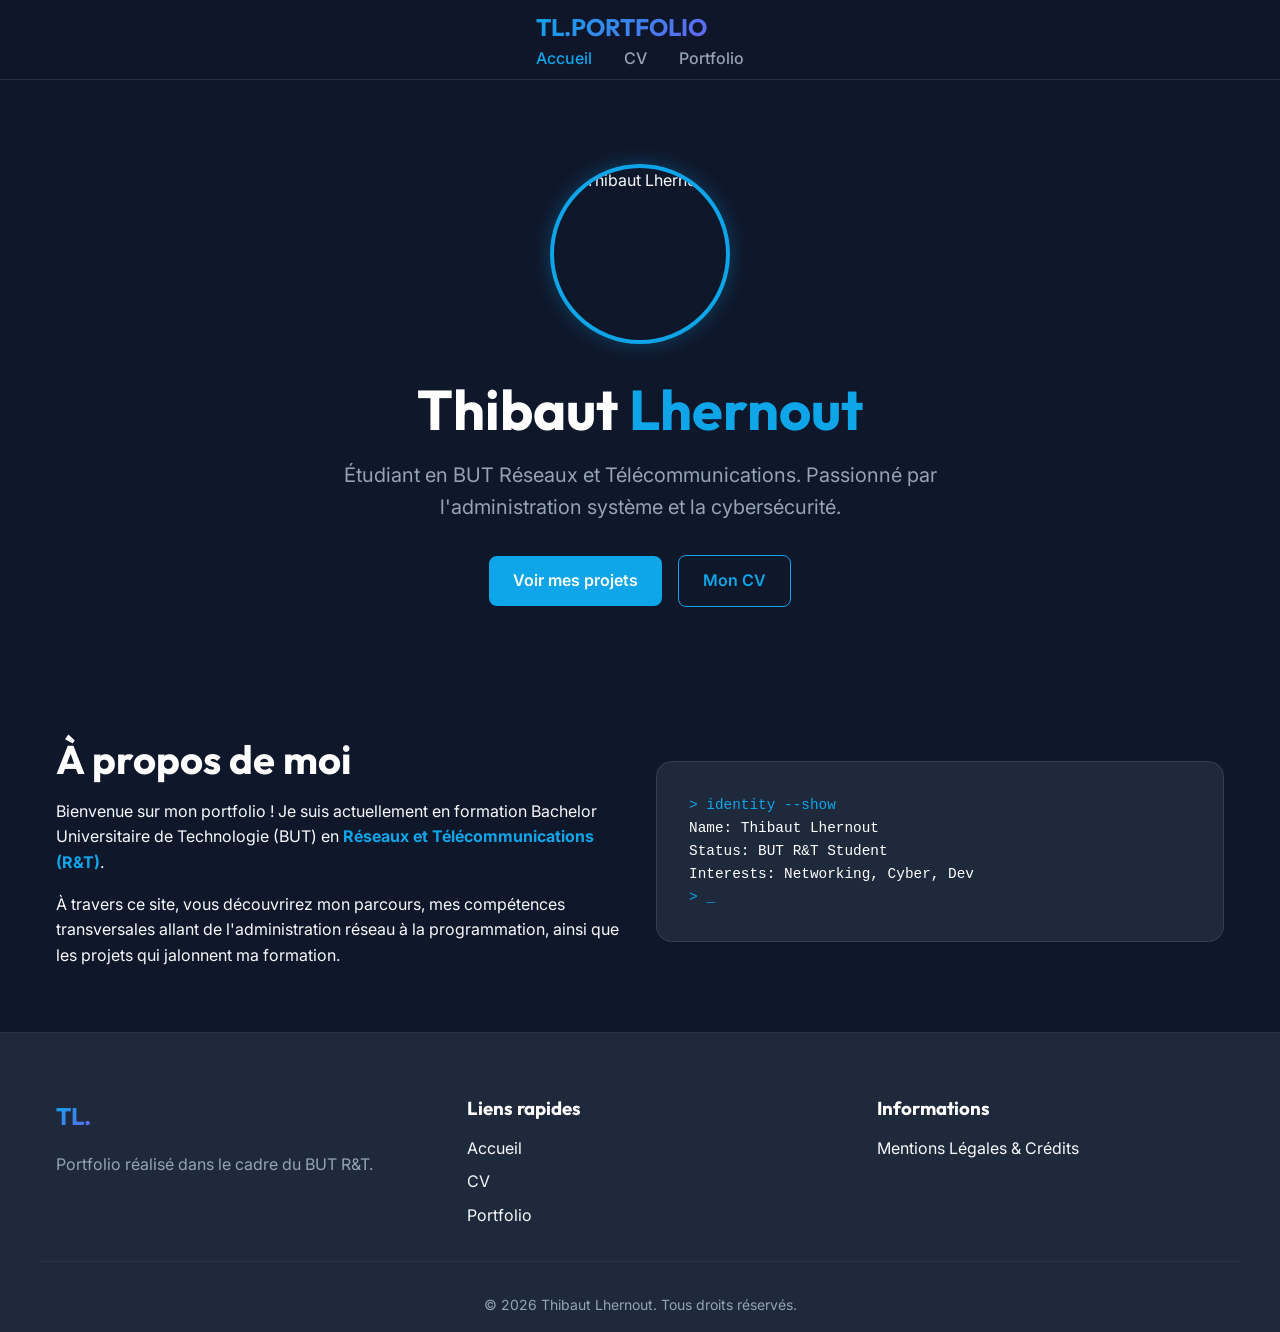
==== index.html @ 1a81b9df "base du portfolio" ====
<!DOCTYPE html>
<html lang="fr">

<head>
    <meta charset="UTF-8">
    <meta name="viewport" content="width=device-width, initial-scale=1.0">
    <title>Accueil | Thibaut Lhernout - Portfolio R&T</title>
    <meta name="description"
        content="Portfolio professionnel de Thibaut Lhernout, étudiant en BUT Réseaux et Télécommunications.">
    <link rel="stylesheet" href="style.css">
</head>

<body>
    <header>
        <div class="container nav">
            <a href="index.html" class="logo">TL.PORTFOLIO</a>
            <div class="menu-toggle" id="mobile-menu">
                <span></span>
                <span></span>
                <span></span>
            </div>
            <ul class="nav-links" id="nav-links">
                <li><a href="index.html" class="active">Accueil</a></li>
                <li><a href="cv.html">CV</a></li>
                <li><a href="portfolio.html">Portfolio</a></li>
            </ul>
        </div>
    </header>

    <main class="animate-in">
        <section class="hero section">
            <div class="container" style="text-align: center; padding-top: 100px;">
                <img src="assets/me.jpg" alt="Thibaut Lhernout"
                    style="width: 180px; height: 180px; border-radius: 50%; object-fit: cover; margin: 0 auto 2rem; border: 4px solid var(--primary); box-shadow: 0 0 20px rgba(14, 165, 233, 0.3);">
                <h1 style="font-size: 3.5rem; margin-bottom: var(--space-sm);">Thibaut <span
                        style="color: var(--primary);">Lhernout</span></h1>
                <p
                    style="font-size: 1.25rem; color: var(--text-muted); max-width: 600px; margin: 0 auto var(--space-md);">
                    Étudiant en BUT Réseaux et Télécommunications. Passionné par l'administration système et la
                    cybersécurité.
                </p>
                <div class="flex" style="justify-content: center;">
                    <a href="portfolio.html" class="btn btn-primary">Voir mes projets</a>
                    <a href="cv.html" class="btn" style="border: 1px solid var(--primary); color: var(--primary);">Mon
                        CV</a>
                </div>
            </div>
        </section>

        <section class="about section">
            <div class="container grid"
                style="grid-template-columns: repeat(auto-fit, minmax(300px, 1fr)); align-items: center;">
                <div class="about-text">
                    <h2 style="font-size: 2.5rem; margin-bottom: var(--space-sm);">À propos de moi</h2>
                    <p style="margin-bottom: var(--space-sm);">
                        Bienvenue sur mon portfolio ! Je suis actuellement en formation Bachelor Universitaire de
                        Technologie (BUT) en <strong style="color: var(--primary);">Réseaux et Télécommunications
                            (R&T)</strong>.
                    </p>
                    <p>
                        À travers ce site, vous découvrirez mon parcours, mes compétences transversales allant de
                        l'administration réseau à la programmation, ainsi que les projets qui jalonnent ma formation.
                    </p>
                </div>
                <div class="about-visual"
                    style="background: var(--bg-card); padding: var(--space-md); border-radius: 1rem; border: 1px solid rgba(255, 255, 255, 0.1);">
                    <div style="font-family: monospace; color: var(--primary); font-size: 0.9rem;">
                        <p>> identity --show</p>
                        <p style="color: var(--white);">Name: Thibaut Lhernout</p>
                        <p style="color: var(--white);">Status: BUT R&T Student</p>
                        <p style="color: var(--white);">Interests: Networking, Cyber, Dev</p>
                        <p>> _</p>
                    </div>
                </div>
            </div>
        </section>
    </main>

    <footer>
        <div class="container footer-content">
            <div class="footer-brand">
                <a href="index.html" class="logo">TL.</a>
                <p style="color: var(--text-muted); margin-top: var(--space-sm);">Portfolio réalisé dans le cadre du BUT
                    R&T.</p>
            </div>
            <div class="footer-links">
                <h3 style="margin-bottom: var(--space-sm);">Liens rapides</h3>
                <ul style="display: flex; flex-direction: column; gap: 0.5rem;">
                    <li><a href="index.html">Accueil</a></li>
                    <li><a href="cv.html">CV</a></li>
                    <li><a href="portfolio.html">Portfolio</a></li>
                </ul>
            </div>
            <div class="footer-legal">
                <h3 style="margin-bottom: var(--space-sm);">Informations</h3>
                <ul style="display: flex; flex-direction: column; gap: 0.5rem;">
                    <li><a href="legal.html">Mentions Légales & Crédits</a></li>
                </ul>
            </div>
        </div>
        <div class="container footer-bottom">
            <p>&copy; 2026 Thibaut Lhernout. Tous droits réservés.</p>
        </div>
    </footer>

    <script>
        const menuToggle = document.getElementById('mobile-menu');
        const navLinks = document.getElementById('nav-links');

        menuToggle.addEventListener('click', () => {
            navLinks.classList.toggle('active');
            menuToggle.classList.toggle('is-active');
        });
    </script>
</body>

</html>
---- style.css ----
/* Google Fonts */
@import url('https://fonts.googleapis.com/css2?family=Inter:wght@300;400;600;700&family=Outfit:wght@400;600;700&display=swap');

:root {
    /* Color Palette - Cyber / R&T Theme */
    --primary: #0ea5e9;
    /* Cyan 500 */
    --primary-dark: #0284c7;
    --secondary: #6366f1;
    /* Indigo 500 */
    --accent: #f59e0b;
    /* Amber 500 */
    --bg-dark: #0f172a;
    /* Slate 900 */
    --bg-card: #1e293b;
    /* Slate 800 */
    --text-main: #f8fafc;
    /* Slate 50 */
    --text-muted: #94a3b8;
    /* Slate 400 */
    --white: #ffffff;

    /* Spacing */
    --space-xs: 0.5rem;
    --space-sm: 1rem;
    --space-md: 2rem;
    --space-lg: 4rem;
    --space-xl: 8rem;

    /* Transitions */
    --transition: all 0.3s cubic-bezier(0.4, 0, 0.2, 1);
}

/* Reset & Base */
*,
*::before,
*::after {
    box-sizing: border-box;
    margin: 0;
    padding: 0;
}

html {
    scroll-behavior: smooth;
    font-size: 16px;
}

body {
    font-family: 'Inter', sans-serif;
    background-color: var(--bg-dark);
    color: var(--text-main);
    line-height: 1.6;
    overflow-x: hidden;
}

h1,
h2,
h3,
h4,
h5,
h6 {
    font-family: 'Outfit', sans-serif;
    color: var(--white);
    line-height: 1.2;
}

a {
    text-decoration: none;
    color: inherit;
    transition: var(--transition);
}

ul {
    list-style: none;
}

img {
    max-width: 100%;
    display: block;
}

/* Utilities */
.container {
    max-width: 1200px;
    margin: 0 auto;
    padding: 0 var(--space-sm);
}

.section {
    padding: var(--space-lg) 0;
}

.flex {
    display: flex;
    align-items: center;
    gap: var(--space-sm);
}

.grid {
    display: grid;
    gap: var(--space-md);
}

.btn {
    display: inline-block;
    padding: 0.75rem 1.5rem;
    border-radius: 0.5rem;
    font-weight: 600;
    cursor: pointer;
    transition: var(--transition);
    border: none;
}

.btn-primary {
    background-color: var(--primary);
    color: var(--white);
}

.btn-primary:hover {
    background-color: var(--primary-dark);
    transform: translateY(-2px);
    box-shadow: 0 10px 15px -3px rgba(14, 165, 233, 0.4);
}

/* Header & Nav */
header {
    height: 80px;
    display: flex;
    align-items: center;
    position: fixed;
    top: 0;
    width: 100%;
    z-index: 1000;
    background: rgba(15, 23, 42, 0.8);
    backdrop-filter: blur(10px);
    border-bottom: 1px solid rgba(255, 255, 255, 0.1);
}

nav {
    display: flex;
    justify-content: space-between;
    align-items: center;
    width: 100%;
}

.logo {
    font-size: 1.5rem;
    font-weight: 700;
    font-family: 'Outfit', sans-serif;
    background: linear-gradient(135deg, var(--primary), var(--secondary));
    -webkit-background-clip: text;
    background-clip: text;
    -webkit-text-fill-color: transparent;
}

.nav-links {
    display: flex;
    gap: var(--space-md);
}

.nav-links a {
    font-weight: 500;
    color: var(--text-muted);
}

.nav-links a:hover,
.nav-links a.active {
    color: var(--primary);
}

/* Footer */
footer {
    background-color: var(--bg-card);
    padding: var(--space-lg) 0 var(--space-sm);
    border-top: 1px solid rgba(255, 255, 255, 0.05);
}

.footer-content {
    display: grid;
    grid-template-columns: repeat(auto-fit, minmax(200px, 1fr));
    gap: var(--space-lg);
    margin-bottom: var(--space-md);
}

.footer-bottom {
    text-align: center;
    padding-top: var(--space-md);
    border-top: 1px solid rgba(255, 255, 255, 0.05);
    color: var(--text-muted);
    font-size: 0.875rem;
}

/* CV Styles */
.cv-container {
    background: var(--bg-card);
    padding: var(--space-md);
    border-radius: 1rem;
    border: 1px solid rgba(255, 255, 255, 0.1);
    box-shadow: 0 4px 6px -1px rgba(0, 0, 0, 0.1);
}

.cv-grid {
    display: grid;
    grid-template-columns: 250px 1fr;
    gap: var(--space-md);
}

.cv-sidebar {
    border-right: 1px solid rgba(255, 255, 255, 0.1);
    padding-right: var(--space-md);
}

.cv-section {
    margin-bottom: var(--space-md);
}

.cv-section h3 {
    font-size: 1.1rem;
    color: var(--primary);
    text-transform: uppercase;
    letter-spacing: 0.1rem;
    margin-bottom: var(--space-sm);
    border-bottom: 2px solid var(--primary);
    padding-bottom: 0.25rem;
    display: inline-block;
}

.cv-item {
    margin-bottom: var(--space-sm);
}

.cv-item h4 {
    margin-bottom: 0.25rem;
}

.cv-item .date {
    color: var(--text-muted);
    font-size: 0.875rem;
    margin-bottom: 0.5rem;
    display: block;
}

/* Portfolio Styles */
.competence-grid {
    display: grid;
    grid-template-columns: repeat(auto-fit, minmax(280px, 1fr));
    gap: var(--space-md);
}

.competence-card {
    background: var(--bg-card);
    padding: var(--space-md);
    border-radius: 1rem;
    border: 1px solid rgba(255, 255, 255, 0.1);
    transition: var(--transition);
    cursor: pointer;
}

.competence-card:hover,
.competence-card.active-filter {
    border-color: var(--primary);
    transform: translateY(-5px);
    box-shadow: 0 10px 15px -3px rgba(14, 165, 233, 0.2);
}

.competence-card.active-filter {
    background: rgba(14, 165, 233, 0.1);
}

.competence-icon {
    font-size: 2rem;
    color: var(--primary);
    margin-bottom: var(--space-sm);
}

.project-link {
    display: inline-block;
    margin-top: var(--space-sm);
    color: var(--primary);
    font-weight: 600;
}

.project-link:hover {
    text-decoration: underline;
}

/* Mobile Menu Toggle */
.menu-toggle {
    display: none;
    flex-direction: column;
    gap: 6px;
    cursor: pointer;
    z-index: 1001;
}

.menu-toggle span {
    width: 30px;
    height: 3px;
    background-color: var(--white);
    transition: var(--transition);
    border-radius: 3px;
}

/* Animations */
@keyframes fadeInUp {
    from {
        opacity: 0;
        transform: translateY(20px);
    }

    to {
        opacity: 1;
        transform: translateY(0);
    }
}

.animate-in {
    animation: fadeInUp 0.8s ease forwards;
}

/* Responsive */
@media (max-width: 1024px) {
    :root {
        --space-lg: 3rem;
    }
}

@media (max-width: 768px) {
    .menu-toggle {
        display: flex;
    }

    .nav-links {
        position: fixed;
        top: 0;
        right: -100%;
        height: 100vh;
        width: 70%;
        background-color: var(--bg-card);
        flex-direction: column;
        justify-content: center;
        align-items: center;
        transition: var(--transition);
        box-shadow: -10px 0 30px rgba(0, 0, 0, 0.5);
    }

    .nav-links.active {
        right: 0;
    }

    .cv-grid {
        grid-template-columns: 1fr;
    }

    .cv-sidebar {
        border-right: none;
        border-bottom: 1px solid rgba(255, 255, 255, 0.1);
        padding-right: 0;
        padding-bottom: var(--space-md);
    }
}

@media (max-width: 600px) {
    .nav-links {
        display: none;
        /* Mobile menu logic would go here, keep it simple for now or use a hamburger */
    }

    .hero h1 {
        font-size: 2.5rem;
    }

    .section {
        padding: var(--space-md) 0;
    }
}
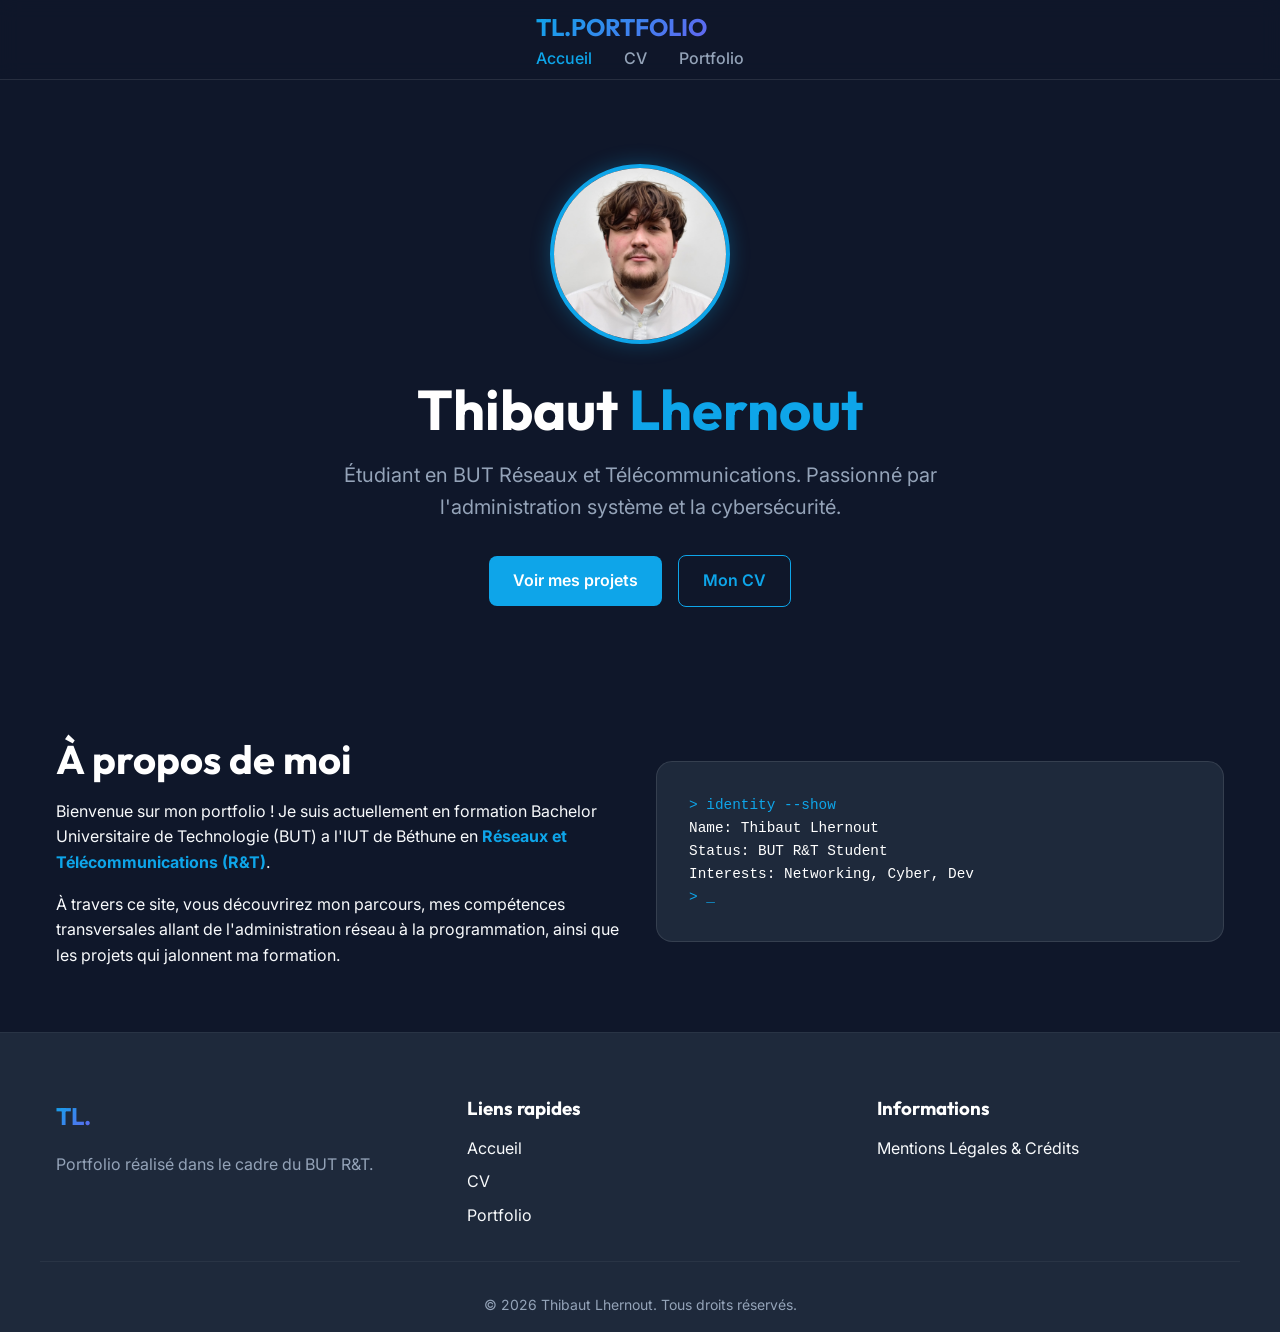
==== commit 4aef9a32: "Mise à jour" ====
--- a/index.html
+++ b/index.html
@@ -54,7 +54,8 @@
                     <h2 style="font-size: 2.5rem; margin-bottom: var(--space-sm);">À propos de moi</h2>
                     <p style="margin-bottom: var(--space-sm);">
                         Bienvenue sur mon portfolio ! Je suis actuellement en formation Bachelor Universitaire de
-                        Technologie (BUT) en <strong style="color: var(--primary);">Réseaux et Télécommunications
+                        Technologie (BUT) a l'IUT de Béthune en <strong style="color: var(--primary);">Réseaux et
+                            Télécommunications
                             (R&T)</strong>.
                     </p>
                     <p>
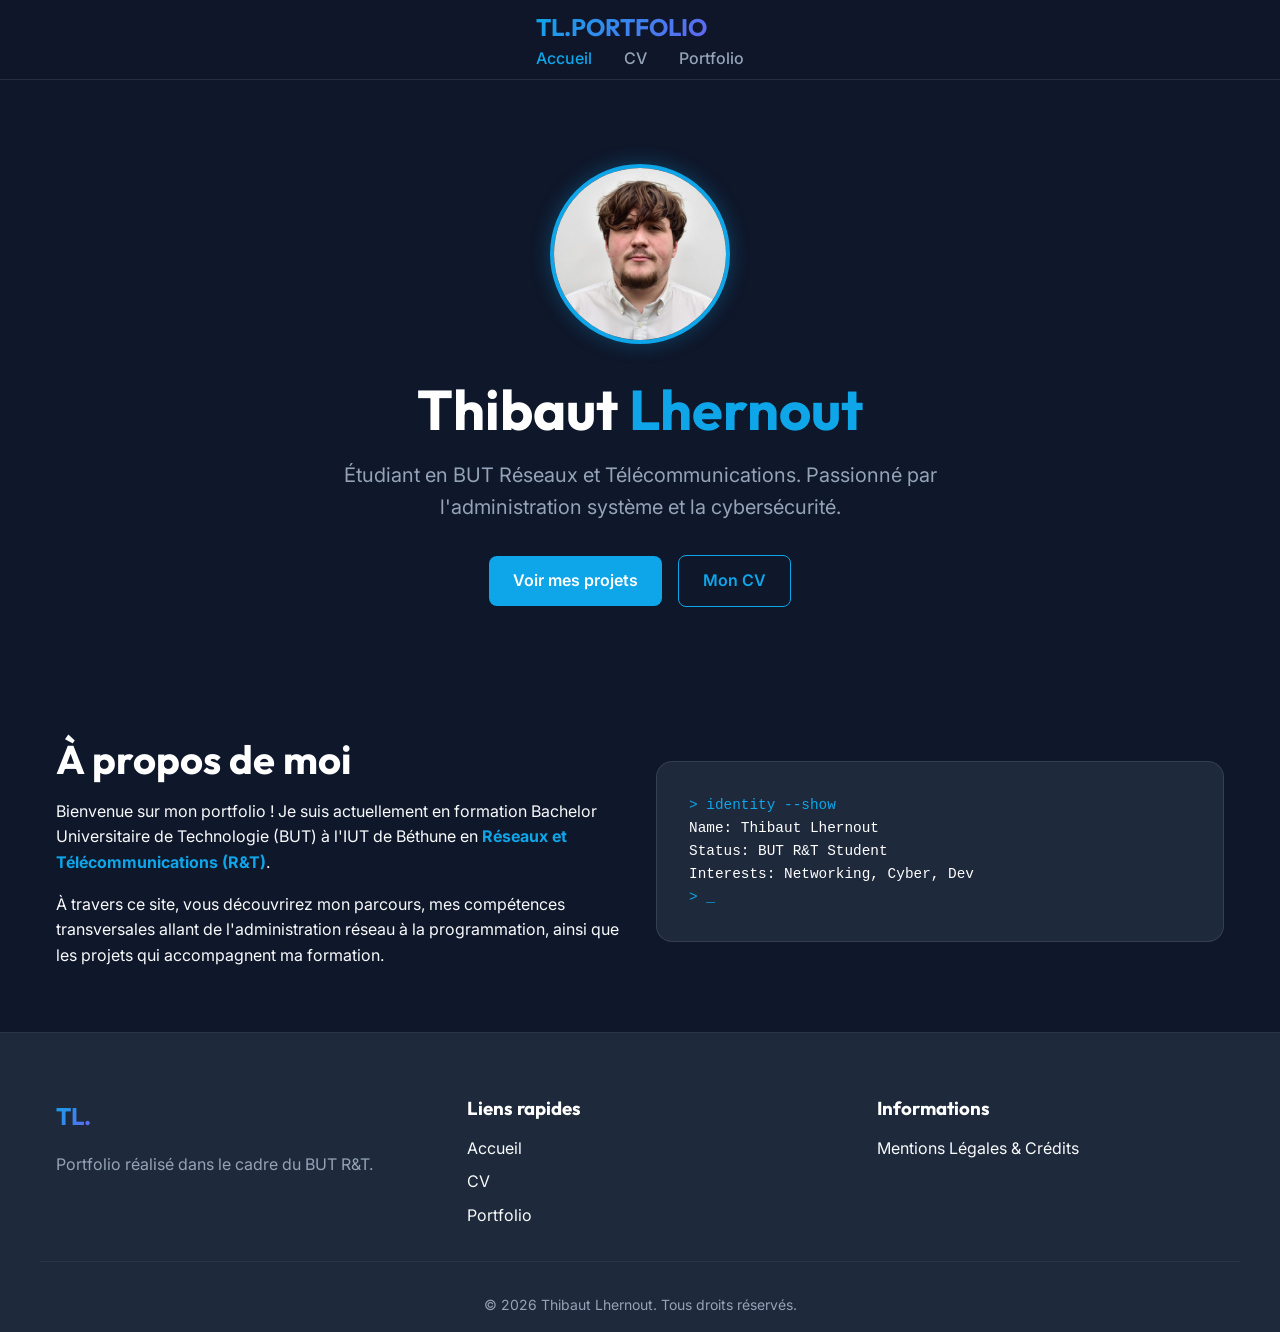
==== commit 43850e68: "Mise à jour" ====
--- a/index.html
+++ b/index.html
@@ -54,13 +54,13 @@
                     <h2 style="font-size: 2.5rem; margin-bottom: var(--space-sm);">À propos de moi</h2>
                     <p style="margin-bottom: var(--space-sm);">
                         Bienvenue sur mon portfolio ! Je suis actuellement en formation Bachelor Universitaire de
-                        Technologie (BUT) a l'IUT de Béthune en <strong style="color: var(--primary);">Réseaux et
+                        Technologie (BUT) à l'IUT de Béthune en <strong style="color: var(--primary);">Réseaux et
                             Télécommunications
                             (R&T)</strong>.
                     </p>
                     <p>
                         À travers ce site, vous découvrirez mon parcours, mes compétences transversales allant de
-                        l'administration réseau à la programmation, ainsi que les projets qui jalonnent ma formation.
+                        l'administration réseau à la programmation, ainsi que les projets qui accompagnent ma formation.
                     </p>
                 </div>
                 <div class="about-visual"
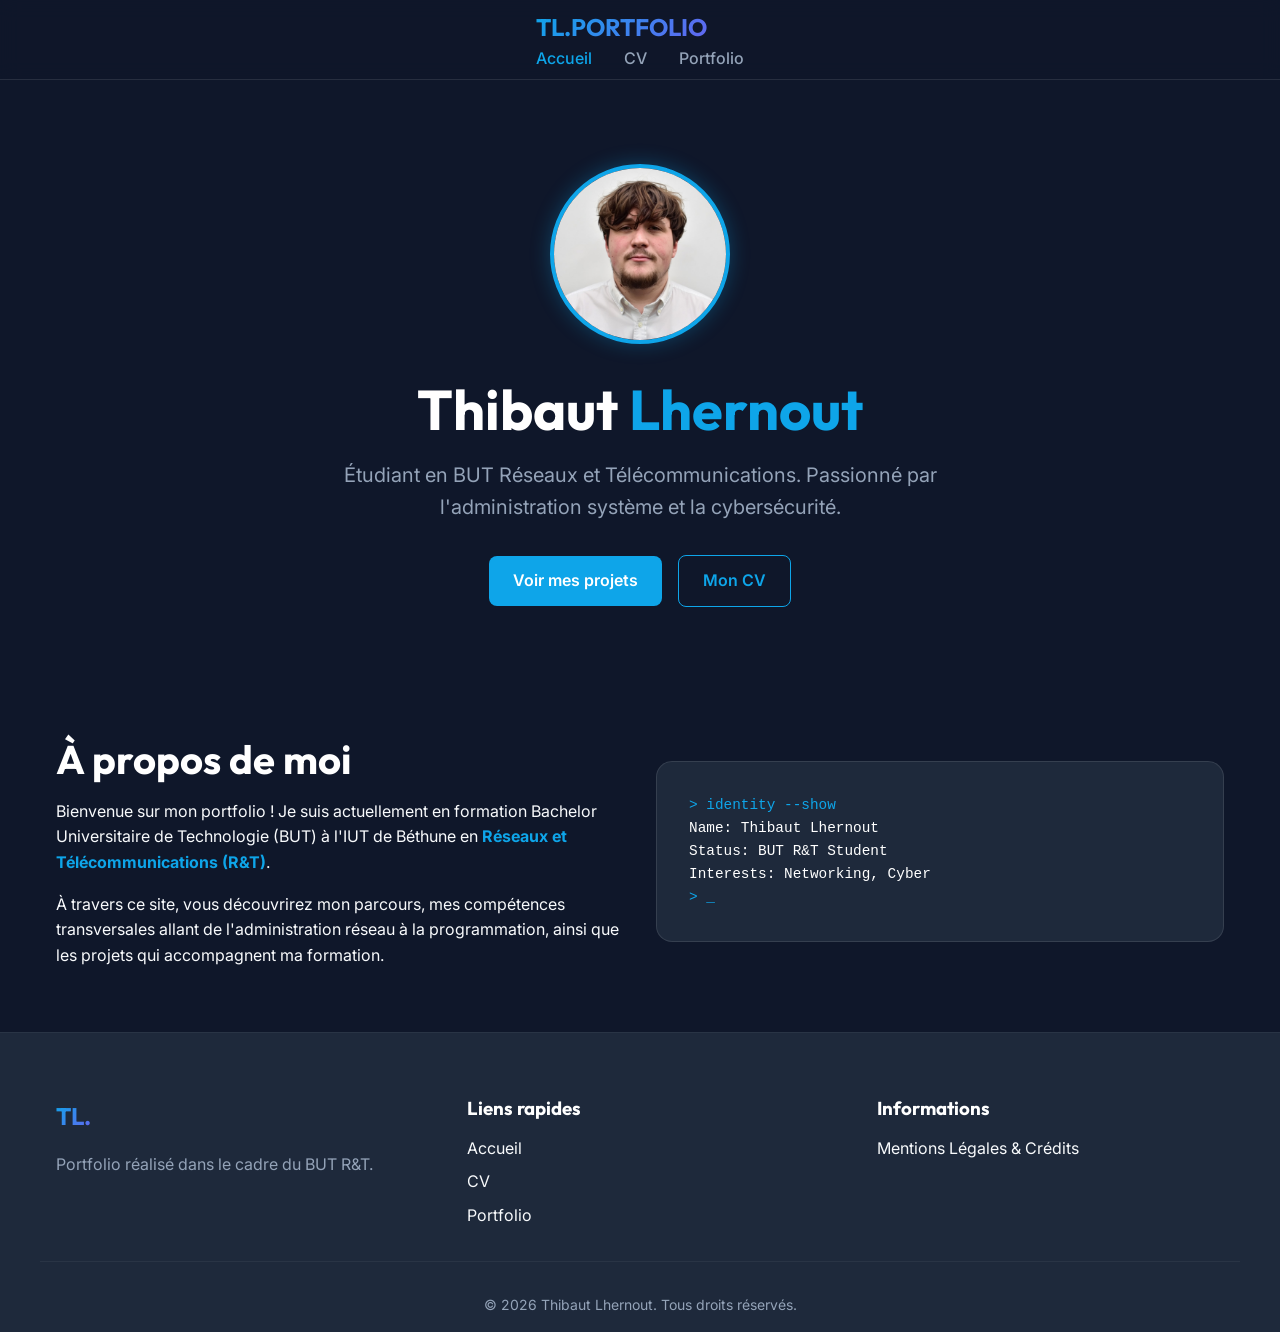
==== commit d1066abf: "Mise à jour" ====
--- a/index.html
+++ b/index.html
@@ -69,7 +69,7 @@
                         <p>> identity --show</p>
                         <p style="color: var(--white);">Name: Thibaut Lhernout</p>
                         <p style="color: var(--white);">Status: BUT R&T Student</p>
-                        <p style="color: var(--white);">Interests: Networking, Cyber, Dev</p>
+                        <p style="color: var(--white);">Interests: Networking, Cyber</p>
                         <p>> _</p>
                     </div>
                 </div>
